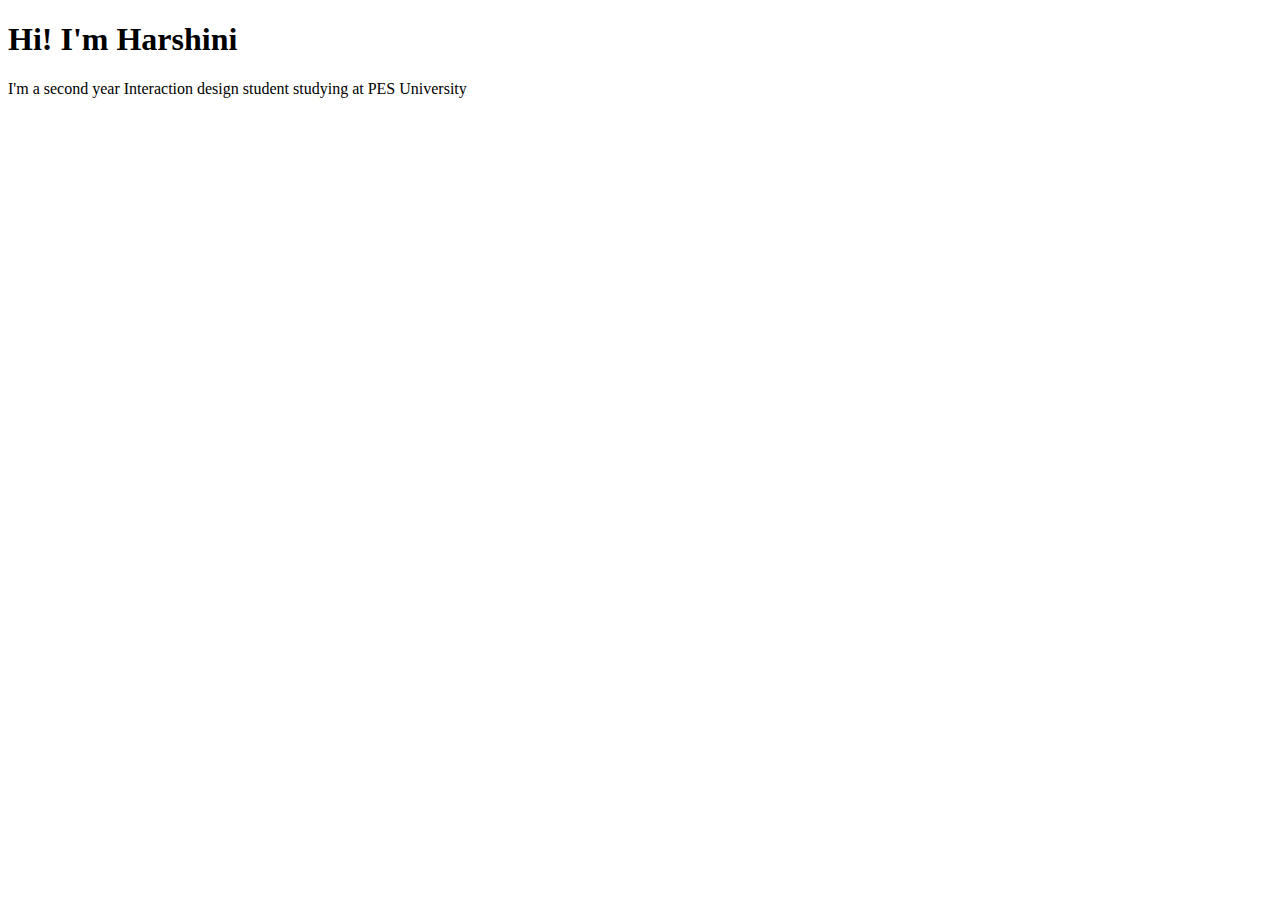
==== index.html @ 6a143ecd "Add files via upload" ====
<!DOCTYPE html>
<html>
<head>
<title>Harshini's Portfolio</title>
</head>
<body>

<h1>Hi! I'm Harshini</h1>
<p>I'm a second year Interaction design student studying at PES University</p>

</body>
</html>
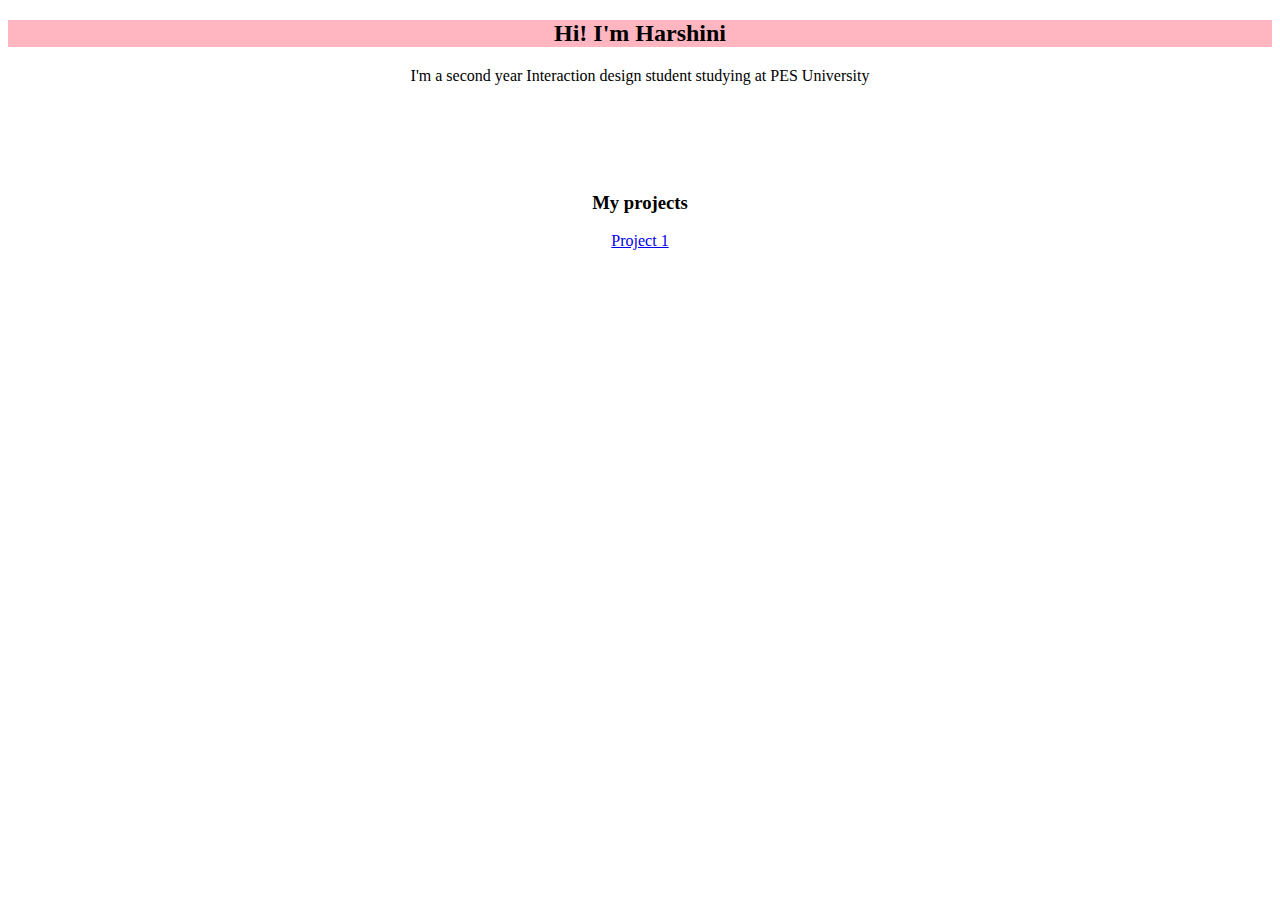
==== commit c965c39f: "Project1" ====
--- a/index.html
+++ b/index.html
@@ -5,8 +5,16 @@
 </head>
 <body>
 
-<h1>Hi! I'm Harshini</h1>
-<p>I'm a second year Interaction design student studying at PES University</p>
+<h2 style="background-color:LightPink"><center>Hi! I'm Harshini</center></h2>
+<p><center>I'm a second year Interaction design student studying at PES University</center></p>
+<br>
+<br>
+<br>
+<br>
+
+<h3><center>My projects</center></h3>
+<center><a href= "Project.html">Project 1</a></center>
+
 
 </body>
 </html>
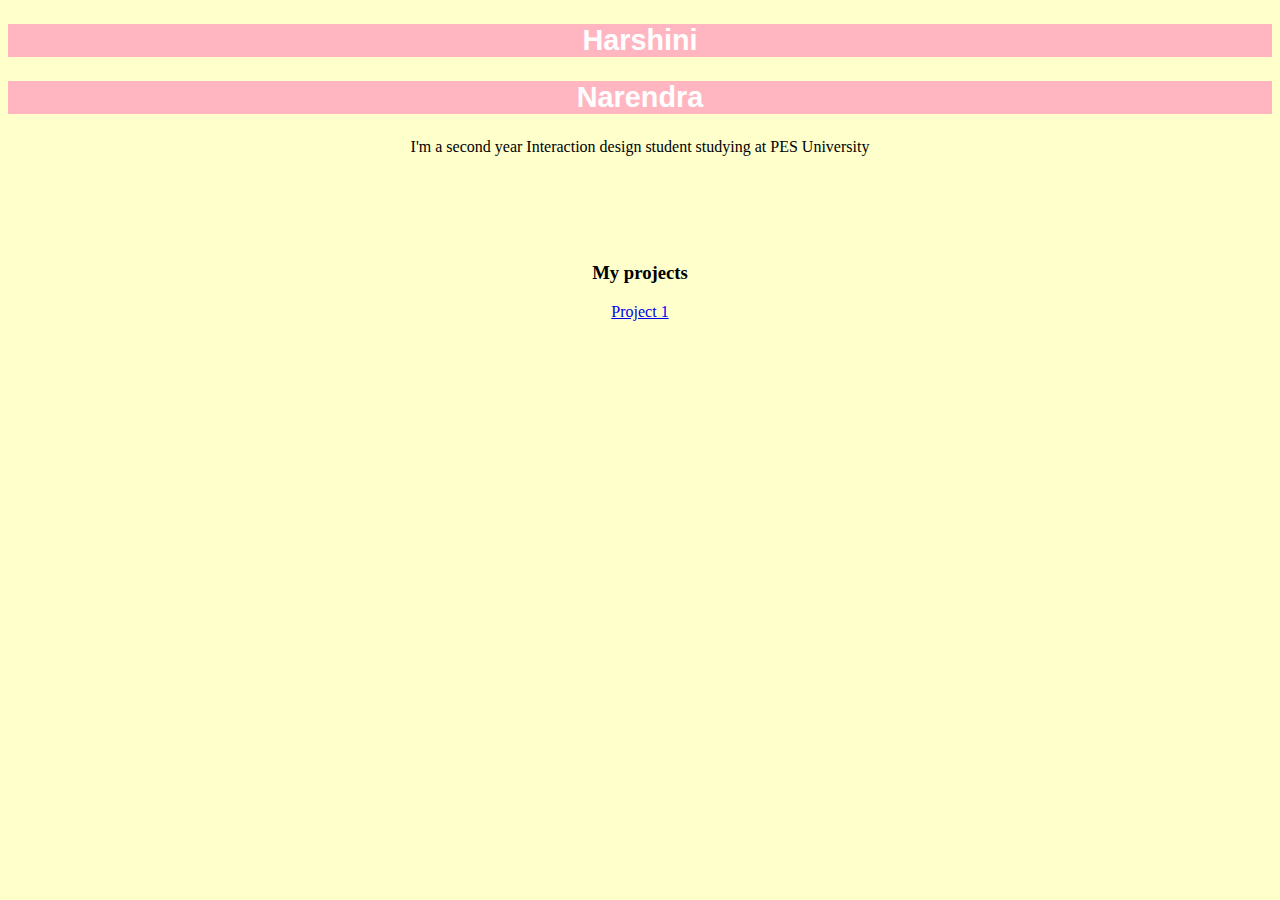
==== commit 8f4adb8a: "Second" ====
--- a/index.html
+++ b/index.html
@@ -3,9 +3,9 @@
 <head>
 <title>Harshini's Portfolio</title>
 </head>
-<body>
-
-<h2 style="background-color:LightPink"><center>Hi! I'm Harshini</center></h2>
+<body style="background-color: #ffffcc;">
+<h2 style="background-color:LightPink;font-size:180%;color:white;font-family:helvetica;"><center>Harshini</center></h2>
+<h2 style="background-color:LightPink;font-size:180%;color:white;font-family:helvetica;"><center>Narendra</center></h2>
 <p><center>I'm a second year Interaction design student studying at PES University</center></p>
 <br>
 <br>
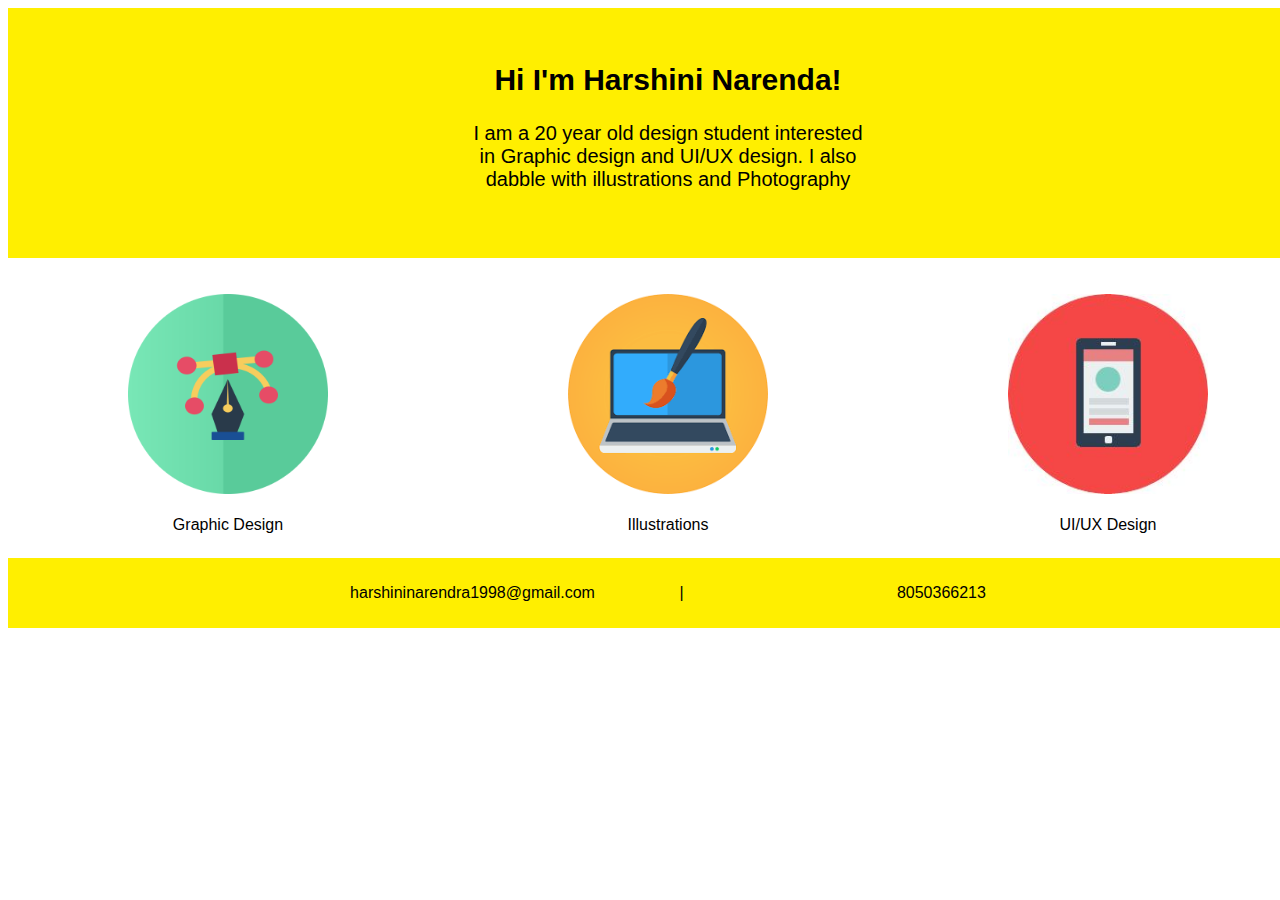
==== commit 76015529: "Portfolio" ====
--- a/index.html
+++ b/index.html
@@ -1,20 +1,34 @@
 <!DOCTYPE html>
 <html>
 <head>
-<title>Harshini's Portfolio</title>
+<link rel="stylesheet" href="styles.css">
 </head>
-<body style="background-color: #ffffcc;">
-<h2 style="background-color:LightPink;font-size:180%;color:white;font-family:helvetica;"><center>Harshini</center></h2>
-<h2 style="background-color:LightPink;font-size:180%;color:white;font-family:helvetica;"><center>Narendra</center></h2>
-<p><center>I'm a second year Interaction design student studying at PES University</center></p>
-<br>
-<br>
-<br>
-<br>
+<body>
+<div class="grid-container">
+  <div class="header">
+    <h2>Hi I'm Harshini Narenda!</h2>
+    I am a 20 year old design student interested <br>in Graphic design and UI/UX design. I also <br> dabble with illustrations and Photography
+  </div>
 
-<h3><center>My projects</center></h3>
-<center><a href= "Project.html">Project 1</a></center>
+  <div class="left" style="background-color:white;">
+    <br><br>
+    <center> <img src = "illustration.png" height= "200px" width="200px">
+      <br><br>Graphic Design</center>
+  </div>
+  <div class="middle" style="background-color:white;">
+    <br><br>
+    <center> <img src = "download.png" height= "200px" width="200px">
+      <br><br>Illustrations</center>
+  </div>
+  <div class="right" style="background-color:white;">
+    <br><br>
+    <center> <img src = "ui.jpg" height= "200px" width="200px">
+      <br><br>UI/UX Design</center></div>
 
+  <div class="footer" style="background-color:#ffef00">
+  <center><p>harshininarendra1998@gmail.com &nbsp;&nbsp;&nbsp;&nbsp;&nbsp;&nbsp;&nbsp;&nbsp;&nbsp;&nbsp;&nbsp;&nbsp; &nbsp;&nbsp;&nbsp;&nbsp;   |  &nbsp;&nbsp;&nbsp;&nbsp;&nbsp;&nbsp;&nbsp;&nbsp;&nbsp;&nbsp;&nbsp;&nbsp;&nbsp;&nbsp;&nbsp;&nbsp;&nbsp;&nbsp;&nbsp;&nbsp;&nbsp;&nbsp;&nbsp;&nbsp;&nbsp;&nbsp;&nbsp;&nbsp;&nbsp;&nbsp; &nbsp;&nbsp;&nbsp;&nbsp;&nbsp;&nbsp;&nbsp;&nbsp;&nbsp;&nbsp; &nbsp;&nbsp;&nbsp;&nbsp;  8050366213</p></center>
+  </div>
+</div>
 
 </body>
 </html>
--- a/styles.css
+++ b/styles.css
@@ -0,0 +1,68 @@
+* {
+  box-sizing: border-box;
+}
+
+body {
+  font-family: Arial, Helvetica, sans-serif;
+}
+
+
+.header {
+  grid-area: header;
+  background-color:#ffef00;
+  padding: 30px;
+  text-align: center;
+  font-size: 20px;
+  height: 250px;
+}
+
+
+.grid-container {
+  display: grid;
+  grid-template-areas:
+    'header header header header header header'
+    'left left middle middle right right'
+    'footer footer footer footer footer footer';
+  /* grid-column-gap: 10px; - if you want gap between the columns */
+}
+
+/* Style the left column */
+.left {
+  grid-area: left;
+  width: 440px;
+  height: 300px;
+}
+
+/* Style the middle column */
+.middle {
+  grid-area: middle;
+  width: 440px;
+  height: 300px;
+}
+
+
+.right {
+  grid-area: right;
+  width: 440px;
+  height: 300px;
+}
+
+
+.footer {
+  grid-area: footer;
+  background-color: #f1f1f1;
+  padding: 10px;
+  text-align: center;
+}
+
+/* Responsive layout - makes the three columns stack on top of each other instead of next to each other */
+@media (max-width: 600px) {
+  .grid-container  {
+    grid-template-areas:
+      'header header header header header header'
+      'left left left left left left'
+      'middle middle middle middle middle middle'
+      'right right right right right right'
+      'footer footer footer footer footer footer';
+  }
+}
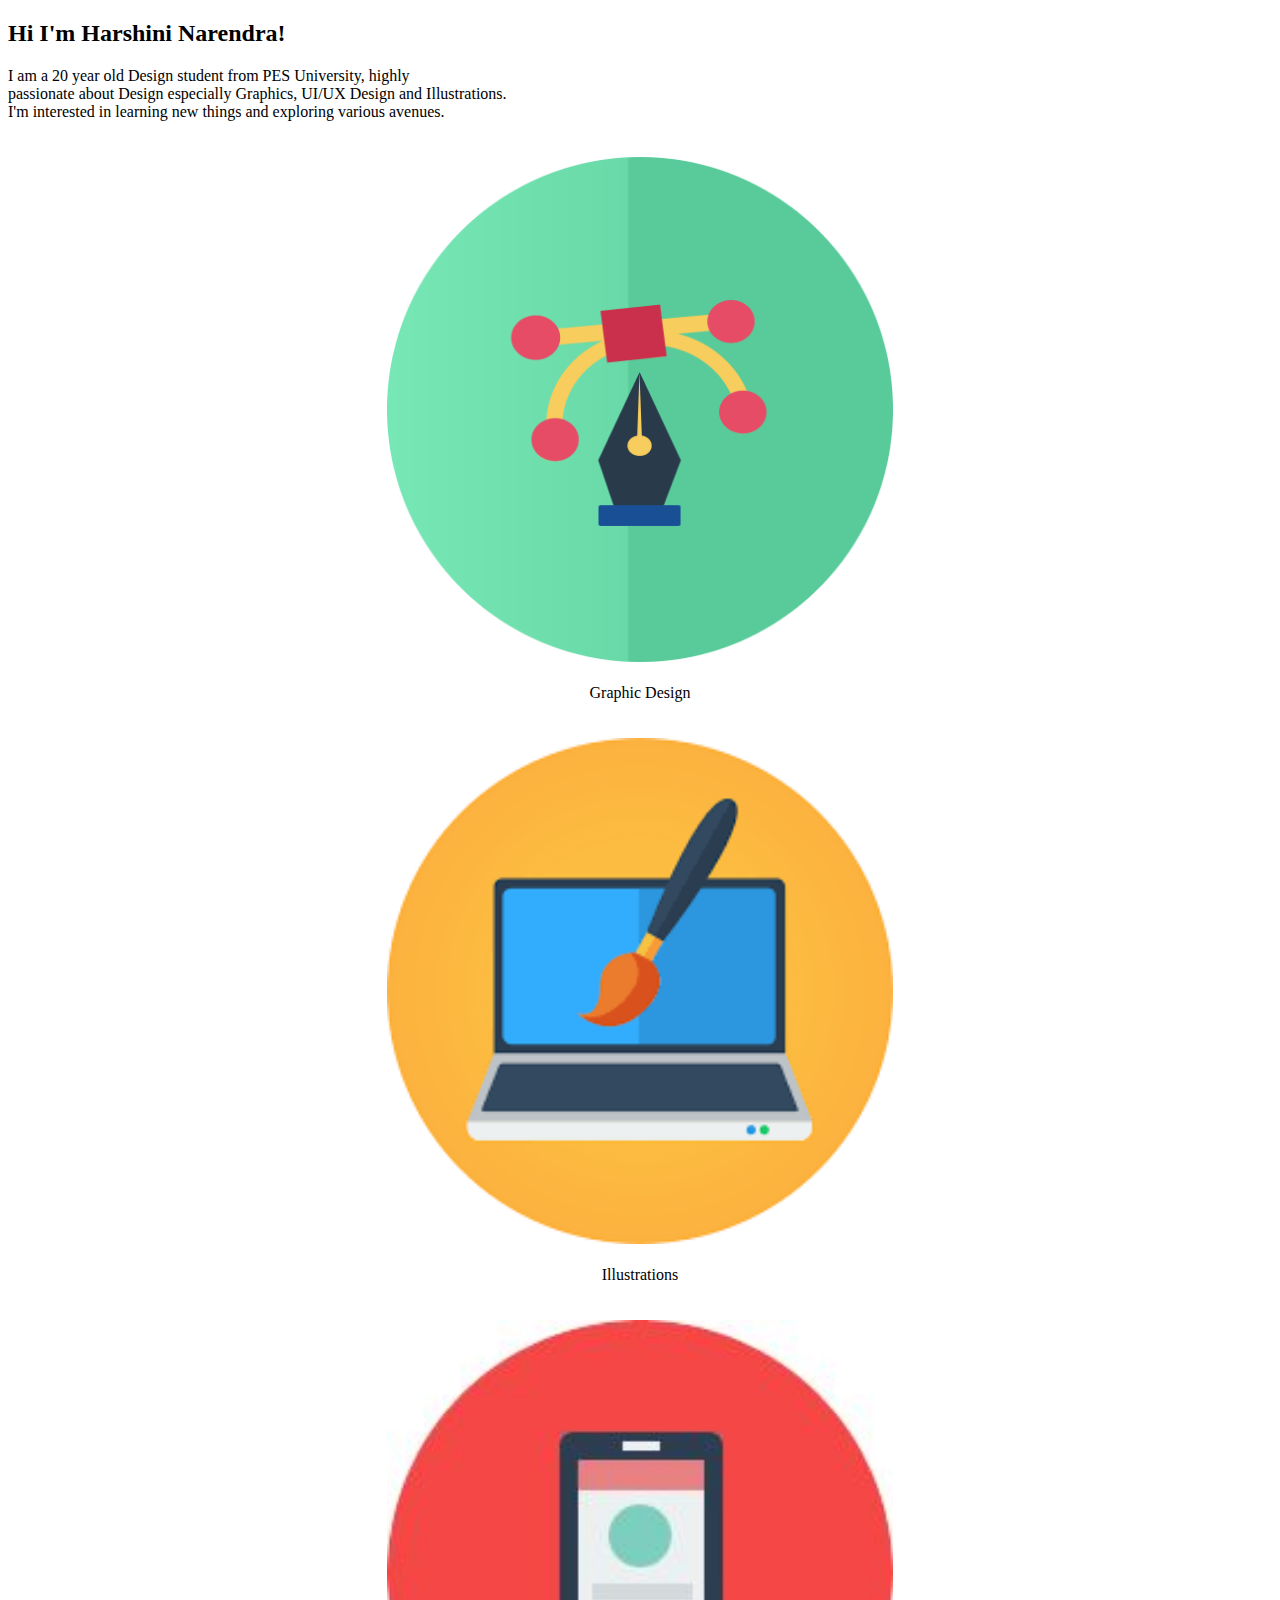
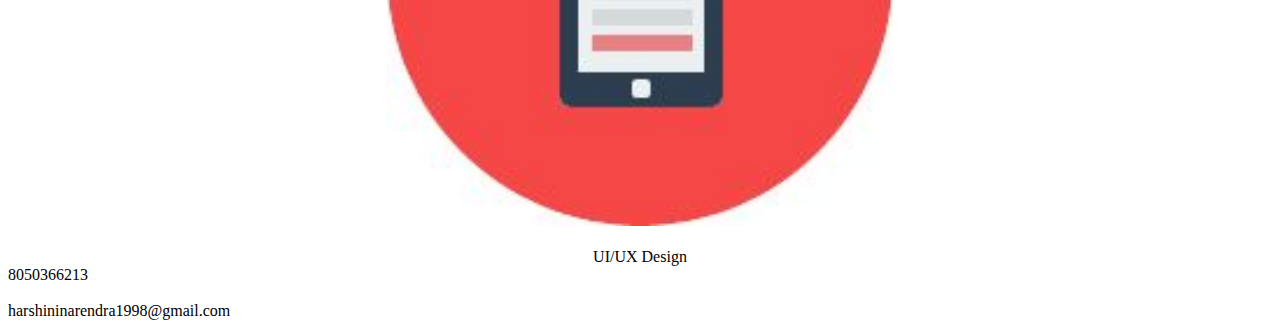
==== commit a0f3eb39: "Rename Index.html to index.html" ====
--- a/index.html
+++ b/index.html
@@ -1,34 +1,46 @@
-<!DOCTYPE html>
-<html>
-<head>
-<link rel="stylesheet" href="styles.css">
-</head>
-<body>
-<div class="grid-container">
-  <div class="header">
-    <h2>Hi I'm Harshini Narenda!</h2>
-    I am a 20 year old design student interested <br>in Graphic design and UI/UX design. I also <br> dabble with illustrations and Photography
-  </div>
-
-  <div class="left" style="background-color:white;">
-    <br><br>
-    <center> <img src = "illustration.png" height= "200px" width="200px">
-      <br><br>Graphic Design</center>
-  </div>
-  <div class="middle" style="background-color:white;">
-    <br><br>
-    <center> <img src = "download.png" height= "200px" width="200px">
-      <br><br>Illustrations</center>
-  </div>
-  <div class="right" style="background-color:white;">
-    <br><br>
-    <center> <img src = "ui.jpg" height= "200px" width="200px">
-      <br><br>UI/UX Design</center></div>
-
-  <div class="footer" style="background-color:#ffef00">
-  <center><p>harshininarendra1998@gmail.com &nbsp;&nbsp;&nbsp;&nbsp;&nbsp;&nbsp;&nbsp;&nbsp;&nbsp;&nbsp;&nbsp;&nbsp; &nbsp;&nbsp;&nbsp;&nbsp;   |  &nbsp;&nbsp;&nbsp;&nbsp;&nbsp;&nbsp;&nbsp;&nbsp;&nbsp;&nbsp;&nbsp;&nbsp;&nbsp;&nbsp;&nbsp;&nbsp;&nbsp;&nbsp;&nbsp;&nbsp;&nbsp;&nbsp;&nbsp;&nbsp;&nbsp;&nbsp;&nbsp;&nbsp;&nbsp;&nbsp; &nbsp;&nbsp;&nbsp;&nbsp;&nbsp;&nbsp;&nbsp;&nbsp;&nbsp;&nbsp; &nbsp;&nbsp;&nbsp;&nbsp;  8050366213</p></center>
-  </div>
-</div>
-
-</body>
-</html>
+<!DOCTYPE html>
+<html>
+<head>
+<link rel="stylesheet" href="styleOne.css">
+
+
+</head>
+<body>
+
+
+<div class="grid">
+  <div class="one">
+    <h2>Hi I'm Harshini Narendra!</h2>
+    <p1>I am a 20 year old Design student from PES University, highly <br>passionate about
+     Design especially Graphics, UI/UX Design and Illustrations.<br>I'm interested in learning new things and exploring various avenues.</p1>
+  </div>
+  
+  <div class="two" style="background-color: white;">
+    <br><br>
+    <center>
+    <a href = "illustrate.html"><img src="illustration.png" alt="Graphic Design" height="40%" width="40%"></a>
+    <br><br>
+  Graphic Design</center>
+  </div>
+  <div class="three" style="background-color: white"> 
+    <br><br>
+    <center>
+  <a href = "illustrate.html"> <img src="images.png" alt="Illustrations" height ="40%" width="40%"></a>
+<br><br>
+Illustrations</center>
+  </div> 
+  <div class="four" style="background-color: white;"><center>
+    <br><br>
+    <a href="illustrate.html"><img src="kay.jpg" alt="UI/UX Design" width="40%" height="40%"></a>
+    <br><br>
+  UI/UX Design</center>
+  </div>
+  
+  <div class="five">
+
+8050366213 <br><br>  harshininarendra1998@gmail.com
+  </div>
+</div>
+
+</body>
+</html>
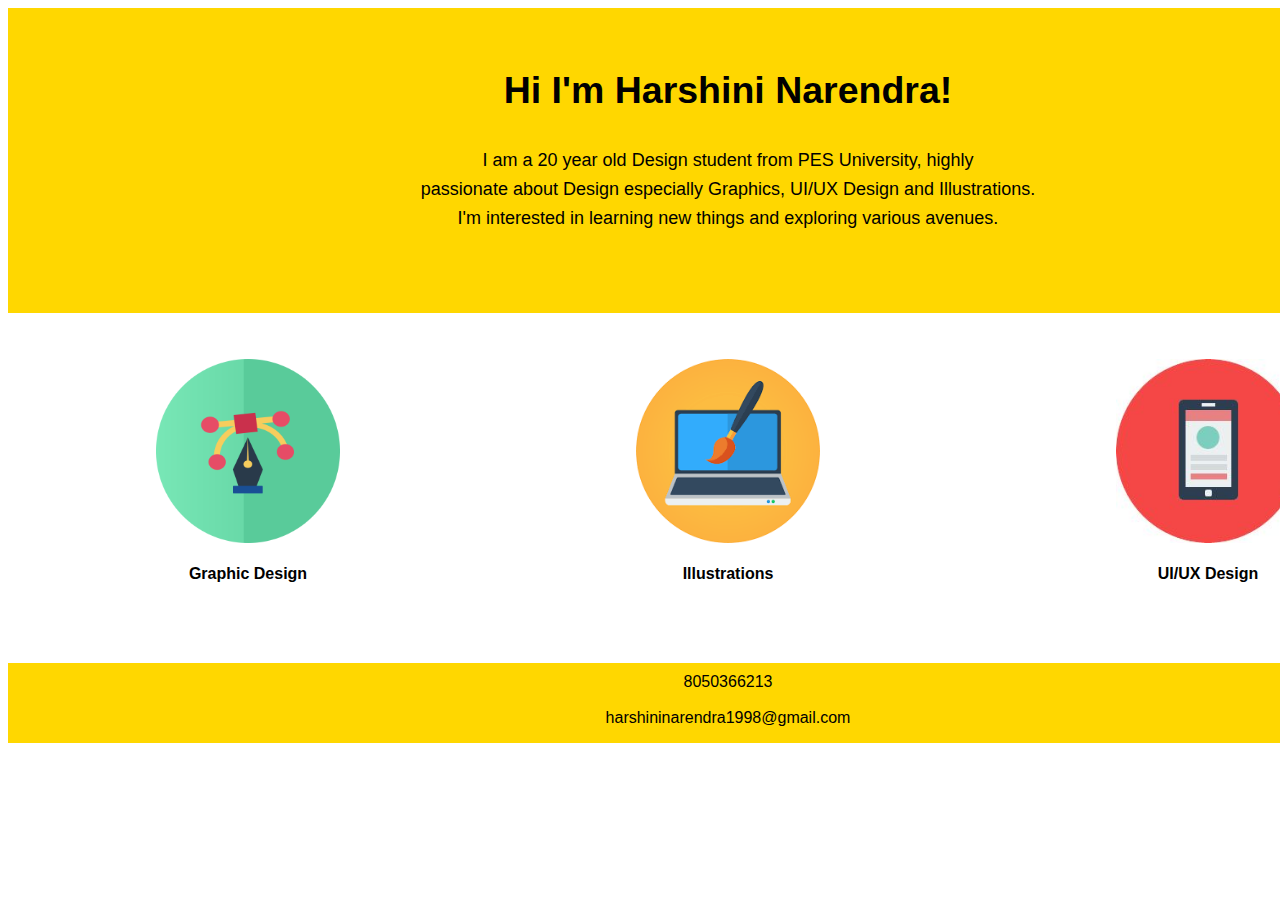
==== commit bd426648: "Update index.html" ====
--- a/index.html
+++ b/index.html
@@ -1,7 +1,7 @@
 <!DOCTYPE html>
 <html>
 <head>
-<link rel="stylesheet" href="styleOne.css">
+<link rel="stylesheet" href="style.css">
 
 
 </head>
--- a/style.css
+++ b/style.css
@@ -0,0 +1,77 @@
+*{
+  box-sizing: border-box;
+}
+body {
+  font-family: Arial, Helvetica, sans-serif;
+}
+
+
+.one {
+  grid-area: one;
+  background-color: #FFD700;
+  padding: 30px;
+  height: 305px;
+  text-align: center;
+  font-size: 25px;
+}
+
+.one > p1{
+  font-size: 18px;
+  text-align : center;
+}
+
+.grid {
+  display: grid;
+  grid-template-columns: auto auto auto auto auto auto;
+  grid-template-rows: auto auto auto auto auto auto;
+  grid-template-areas: 
+    "one one one one one one"
+    "two two three three four four"
+    "five five five five five five";
+
+} 
+
+.two,
+.three,
+.four {
+  padding: 10px;
+  font-weight: bold;
+  width: 480px;
+  height: 350px; 
+}
+
+
+.two {
+  grid-area: two;
+}
+
+.two center > a > img:hover{
+  width: 220px;
+}
+
+
+.three {
+  grid-area: three;
+}
+.three center > a > img:hover{
+  width: 230px;
+}
+
+.four {
+  grid-area: four;
+}
+
+.four center > a > img:hover{
+  width: 220px;
+}
+.five {
+  grid-area: five;
+  height:80px;
+  background-color: #FFD700;
+  padding: 10px;
+  text-align: center;
+
+}
+
+
+}
